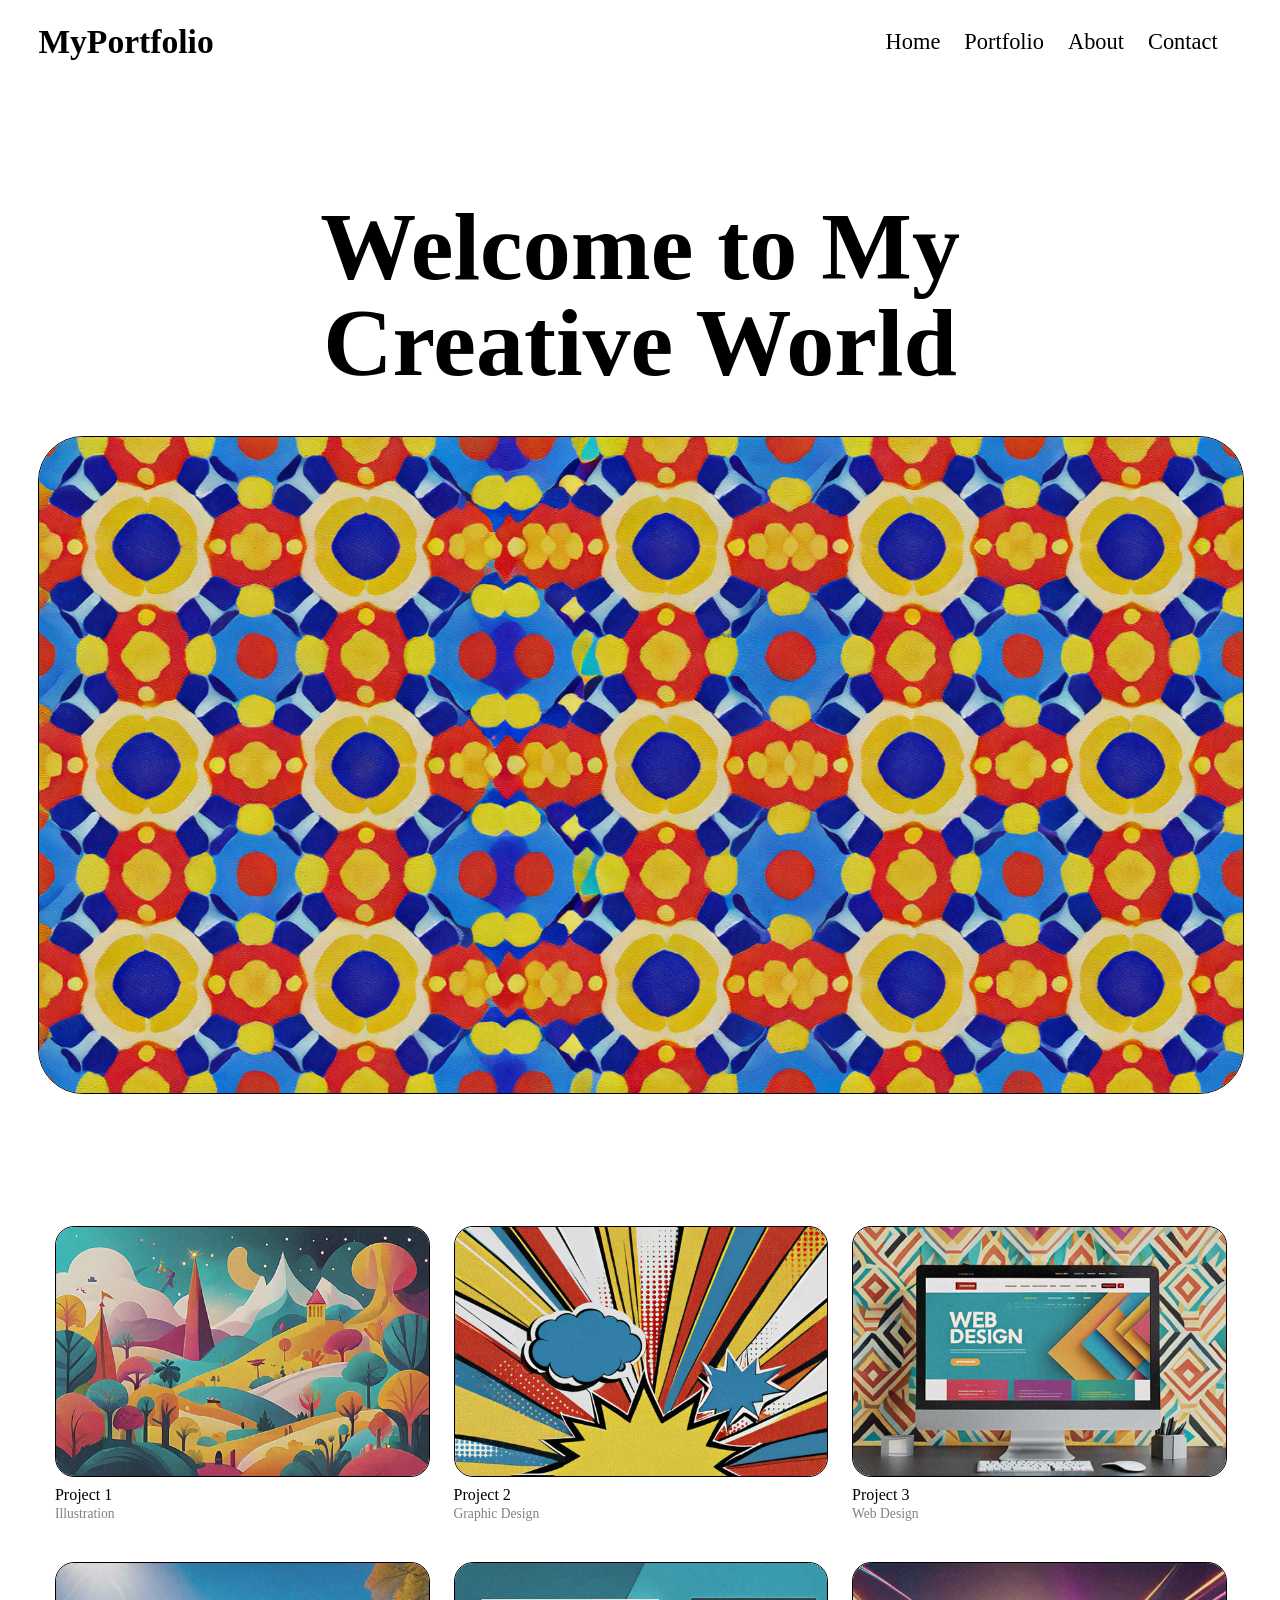
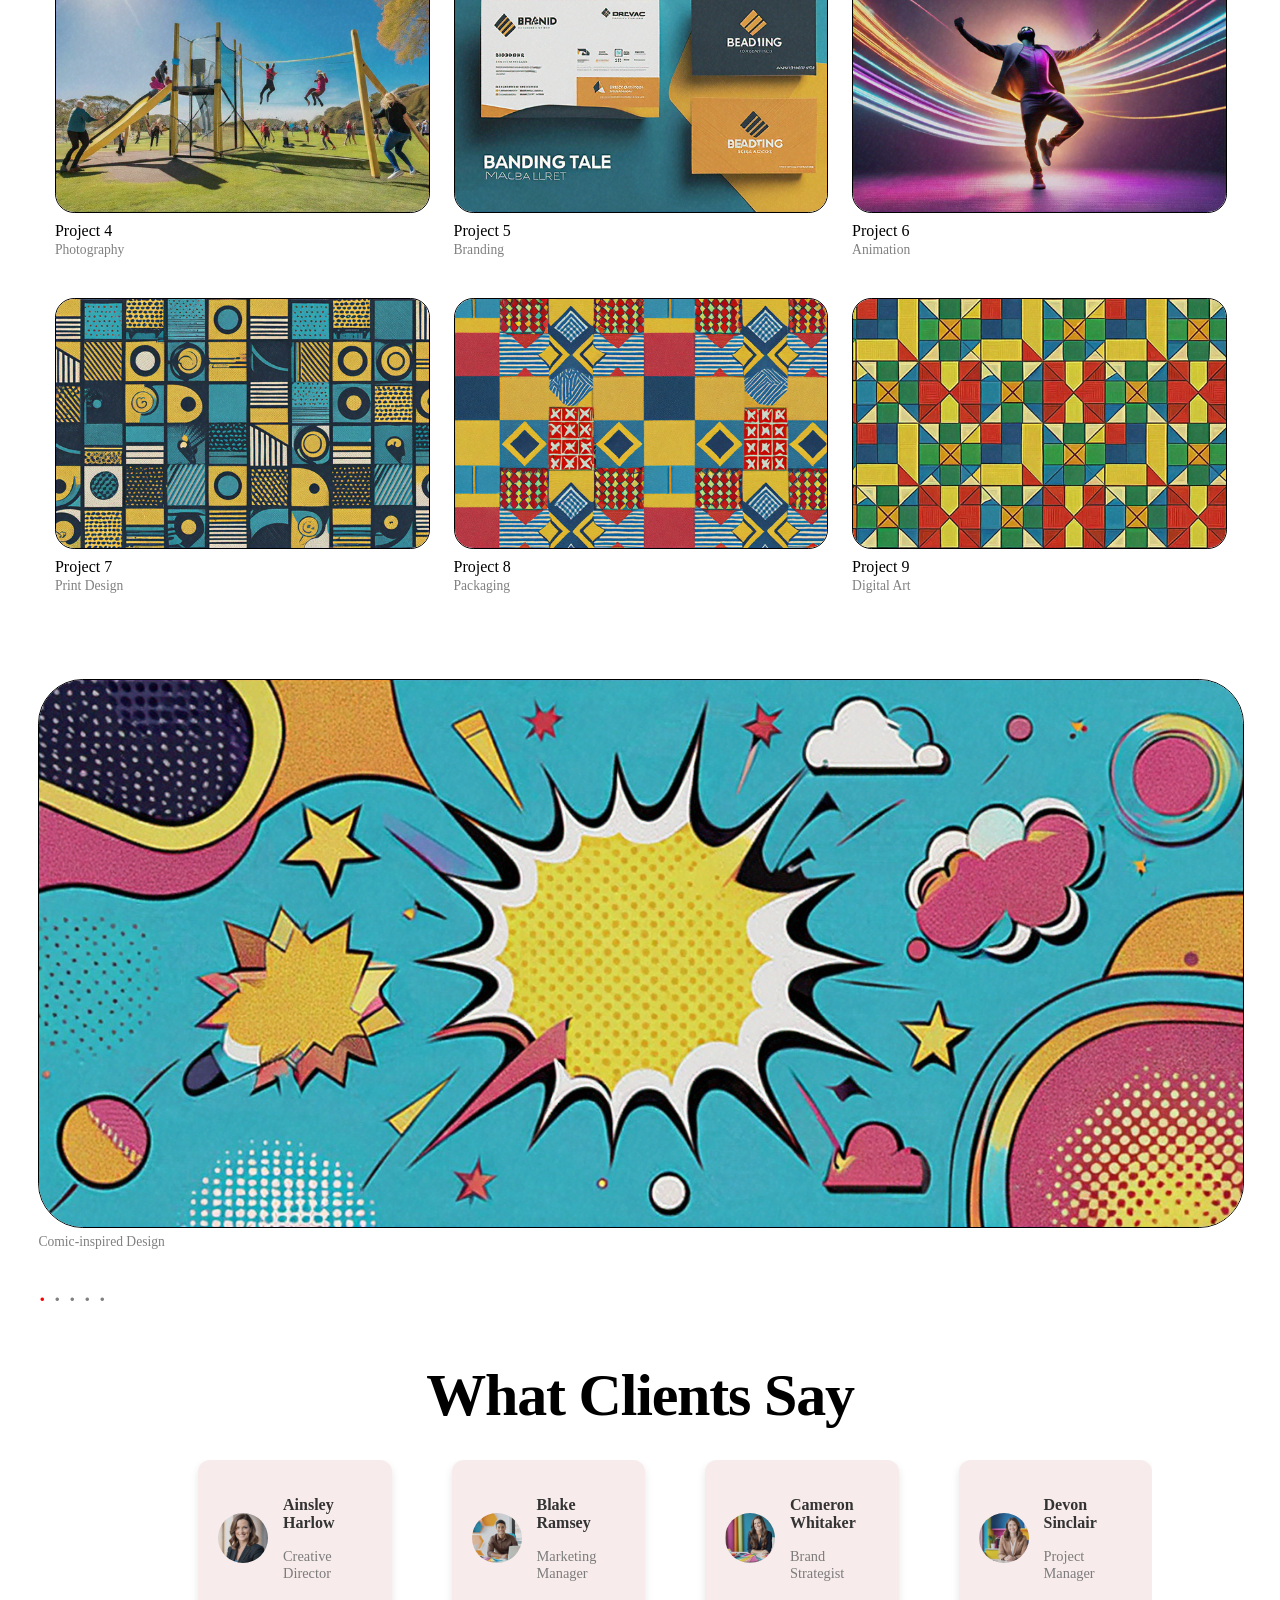
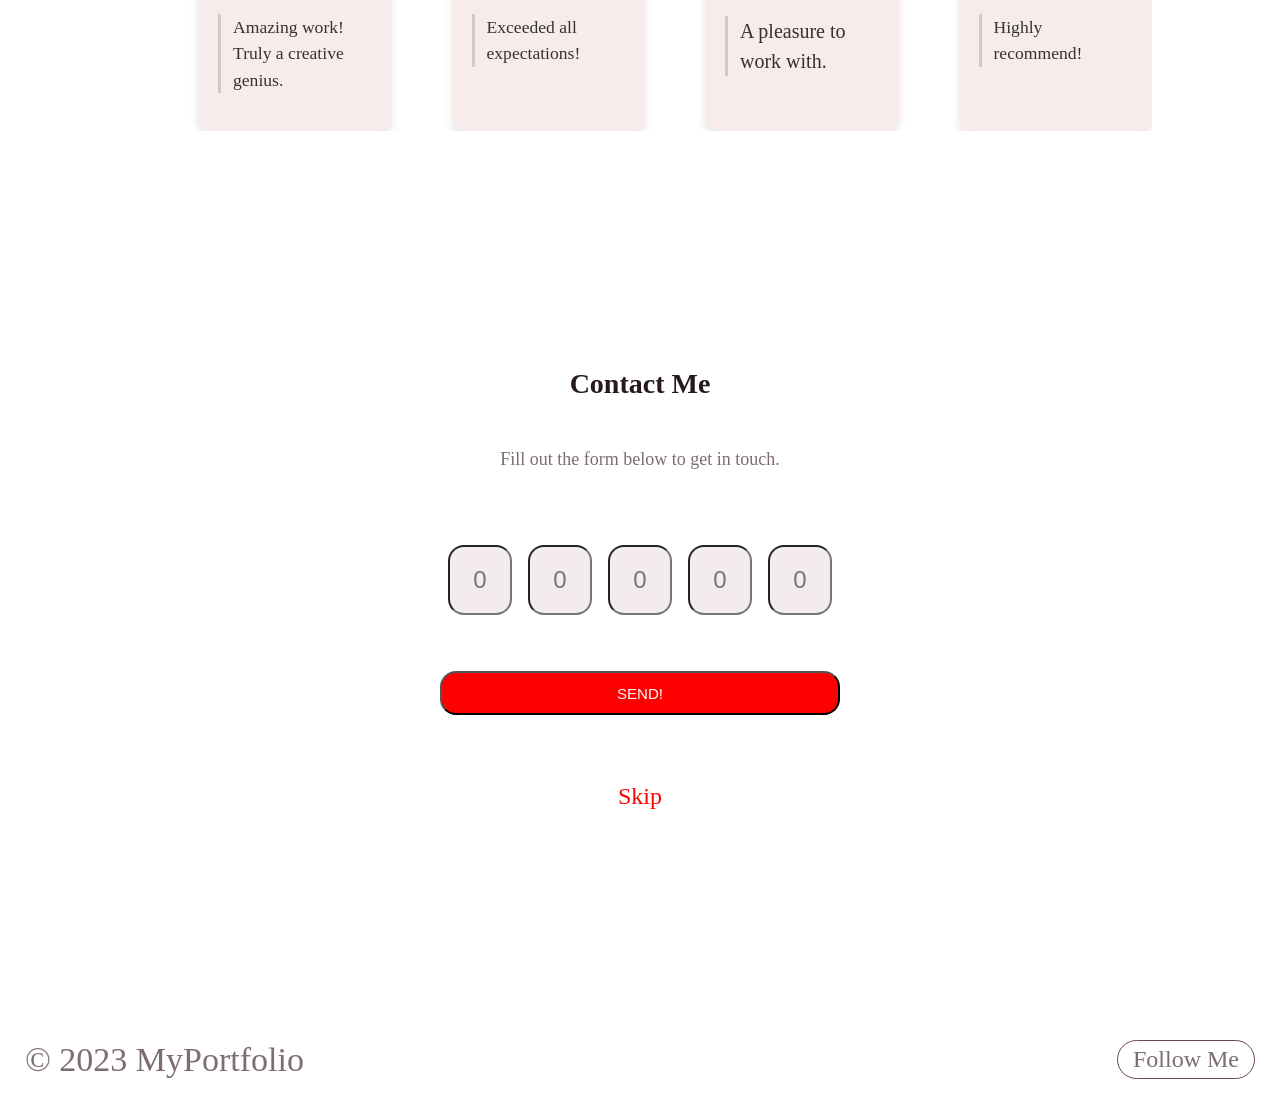
==== index.html @ 19b9d401 "file name changes" ====
<!DOCTYPE html>
<html lang="en">
  <head>
    <meta charset="UTF-8" />
    <meta name="viewport" content="width=device-width, initial-scale=1.0" />
    <title>Capstone_Project</title>
    <link rel="stylesheet" href="style.css" />
  </head>
  <body>
    <nav class="navbar">
      <div class="syne-navdiv">
        <div class="logo">MyPortfolio</div>
        <ul class="nav-links">
          <li>Home</li>
          <li>Portfolio</li>
          <li>About</li>
          <li>Contact</li>
        </ul>
      </div>
    </nav>
    <section class="main-content">
      <div class="hero-section">
        <div class="syne-header-text">
          Welcome to My <br />
          Creative World
        </div>
        <div class="main-image">
          <img src="photos/1.png" alt="main image" width="100%" />
        </div>
      </div>
      <div class="row row1">
        <div class="project-img">
          <img src="photos/2.png" alt="project1-image" width="100%" />
          <p class="familjen-grotesk text1">Project 1</p>
          <p class="familjen-grotesk text2">Illustration</p>
        </div>
        <div class="project-img">
          <img src="photos/3.png" alt="project2-image" width="100%" />
          <p class="familjen-grotesk text1">Project 2</p>
          <p class="familjen-grotesk text2">Graphic Design</p>
        </div>
        <div class="project-img">
          <img src="photos/4.png" alt="project3-image" width="100%" />
          <p class="familjen-grotesk text1">Project 3</p>
          <p class="familjen-grotesk text2">Web Design</p>
        </div>
        <div class="project-img">
          <img src="photos/5.png" alt="project4-image" width="100%" />
          <p class="familjen-grotesk text1">Project 4</p>
          <p class="familjen-grotesk text2">Photography</p>
        </div>
        <div class="project-img">
          <img src="photos/6.png" alt="project5-image" width="100%" />
          <p class="familjen-grotesk text1">Project 5</p>
          <p class="familjen-grotesk text2">Branding</p>
        </div>
        <div class="project-img">
          <img src="photos/7.png" alt="project6-image" width="100%" />
          <p class="familjen-grotesk text1">Project 6</p>
          <p class="familjen-grotesk text2">Animation</p>
        </div>
        <div class="project-img">
          <img src="photos/8.png" alt="project7-image" width="100%" />
          <p class="familjen-grotesk text1">Project 7</p>
          <p class="familjen-grotesk text2">Print Design</p>
        </div>
        <div class="project-img">
          <img src="photos/9.png" alt="project8-image" width="100%" />
          <p class="familjen-grotesk text1">Project 8</p>
          <p class="familjen-grotesk text2">Packaging</p>
        </div>
        <div class="project-img">
          <img src="photos/10.png" alt="project9-image" width="100%" />
          <p class="familjen-grotesk text1">Project 9</p>
          <p class="familjen-grotesk text2">Digital Art</p>
        </div>
        <div class="main-image">
          <img
            src="photos/11.png"
            alt="main image"
            width="100%"
            style="margin-bottom: -2%"
          />
          <p class="familjen-grotesk text2" style="margin-top: 2%">
            Comic-inspired Design
          </p>
          <p
            class="familjen-grotesk text2"
            style="margin-top: 2.5%; font-size: 30px"
          >
            <span style="color: red">.</span> . . . .
          </p>
        </div>
      </div>
    </section>
    <section>
      <div class="clientss">What Clients Say</div>
      <div class="MainContainer" style="width: 100%;display: flex;align-items: center;justify-content: center; ">
        <div class="cards-container" style="width: 80vw; ">
          <div class="card" style="margin-left: 70px; margin-right: 40px">
            <div class="profile">
              <img src="photos/12.png" alt="Ainsley Harlow" class="profile-image" />
              <div class="profile-info">
                <h3 class="name">Ainsley <strong>Harlow</strong></h3>
                <p class="role">Creative Director</p>
              </div>
            </div>
            <div class="feedback">
              <p>
                Amazing work! <br/>
                Truly a creative genius.
              </p>
            </div>
          </div>

          <div class="card" style="margin-right: 40px">
            <div class="profile">
              <img src="photos/13.png" alt="Blake Ramsey" class="profile-image" />
              <div class="profile-info">
                <h3 class="name">Blake <strong>Ramsey</strong></h3>
                <p class="role">Marketing Manager</p>
              </div>
            </div>
            <div class="feedback">
              <p>Exceeded all expectations!</p>
            </div>
          </div>

          <div class="card" style="margin-right: 40px">
            <div class="profile">
              <img src="photos/14.png" alt="Ainsley Harlow" class="profile-image" />
              <div class="profile-info">
                <h3 class="name">Cameron <strong>Whitaker</strong></h3>
                <p class="role">Brand Strategist</p>
              </div>
            </div>
            <div class="feedback">
              <p style="font-size: 20px">A pleasure to work with.</p>
            </div>
          </div>

          <div class="card">
            <div class="profile">
              <img src="photos/15.png" alt="Blake Ramsey" class="profile-image" />
              <div class="profile-info">
                <h3 class="name">Devon <strong>Sinclair</strong></h3>
                <p class="role">Project Manager</p>
              </div>
            </div>
            <div class="feedback">
              <p>Highly recommend!</p>
            </div>
          </div>
        </div>
      </div>
    </section>
    <br />
    <div class="def abc" style="background-color: white">
      <div class="ghi">
        <h2 class="uij hiii cntct" style="font-weight: 800; padding-bottom: 0">
          Contact Me
        </h2>
        <p class="f45 ts" style="font-size: 18px; padding-bottom: 1px">
          Fill out the form below to get in touch.
        </p>
      </div>
      <div otp-view class="pqrst">
        <input style="font-size: 24px" placeholder="0" otp-input class="otp" />
        <input style="font-size: 24px" placeholder="0" otp-input class="otp" />
        <input style="font-size: 24px" placeholder="0" otp-input class="otp" />
        <input style="font-size: 24px" placeholder="0" otp-input class="otp" />
        <input style="font-size: 24px" placeholder="0" otp-input class="otp" />
        <input style="font-size: 24px" placeholder="0" otp-input-value disabled hidden />
      </div>
      <button class="hj uij button xs">SEND!</button>
      <p class="ij1 f45 ts" style="font-size: 24px">Skip</p>
    </div>
    <footer class="footer">
      <p class="footer-text" style="color: #2E14149E;font-family: Roboto Serif;">© 2023 MyPortfolio</p>
      <button class="follow-button" style="color: #2E14149E;font-family: Roboto Serif;">Follow Me</button>
    </footer>
  </body>
</html>
---- style.css ----
body {
    background-color: #ffffff;
    margin: 0;
    padding: 0;
    font-style: Roboto Serif;
}
.navbar {
    padding: 1vw 0;
    margin: 0 3vw;
}
.syne-navdiv {
    font-family: Roboto Serif;
    display: flex;
    align-items: center;
    justify-content: space-between;
}
.logo{
    text-decoration: none;
    font-size: 2.625vw;
    font-weight: 800;
    color: black;
}
.nav-links{
    display: flex;
}
.nav-links li{
    list-style-type: none;
}
li{
    text-decoration: none;
    color: black;
    font-weight: 500;
    font-size: 1.75vw;
    margin-right: 1.875vw;
}
.main-content {
    padding: 3vw;
}
.hero-section {
    padding: 6vw 0;
}
.syne-header-text {
    font-family: Roboto Serif;
    font-size: 7.5vw;
    font-weight: 900;
    text-align: center;
    color: black;
    line-height: 7.5vw;
}

.main-image img{
    border-radius: 3.5vw;
    border: 0.0625vw solid black;
    margin-top: 3.5vw;
    margin-bottom: 4vw
}
.familjen-grotesk {
    font-family: Roboto Serif;
}

.project-img img{
    border: 0.0625vw solid black;
    border-radius: 1.5vw;

}
.text1 {
    font-size: 1.25vw;
    font-weight: 400;
    line-height: 1.5vw;
    color: black;
    margin-top: 0.3125vw;
}
.text2 {
    font-size: 1.0625vw;
    font-weight: 400;
    line-height: 1.5vw;
    color: gray;
    margin-top: -1.25vw;
}
.row {
    height: fit-content;
    display: flex;
    flex-wrap: wrap;
    width: 100%;
    gap: 2vw;
    justify-content: center;
    align-items: center;
}
.project-img{
    width: 31%;
}
.project-img img{
    height: 100%;
    width: 100%;
    object-fit: cover;
}

.clientss{
    text-align: center;
    font-family: Roboto Serif;
    font-size: 60px;
    font-weight: 750;
    line-height: 52px;
    letter-spacing: -0.02em;
    margin-bottom: 39px;
}
  .cards-container {
    display: flex;
    width: 100vw;
    overflow:scroll;
    gap: 20px;
  }
  
  .card {
    background-color: #f8ebeb;
    border-radius: 12px;
    padding: 20px;
    width: 380px;
    box-shadow: 0 4px 8px rgba(0, 0, 0, 0.1);
  }
  
  .profile {
    display: flex;
    align-items: center;
    margin-bottom: 15px;
  }
  
  .profile-image {
    width: 50px;
    height: 50px;
    border-radius: 50%;
    margin-right: 15px;
  }
  
  .profile-info .name {
    font-size: 1rem;
    color: #333;
  }
  
  .profile-info .name strong {
    font-weight: bold;
  }
  
  .profile-info .role {
    font-size: 0.9rem;
    color: #7c7c7c;
  }
  
  .feedback {
    font-size: 1.1rem;
    color: #333;
    line-height: 1.5;
    border-left: 3px solid #d6c6c6;
    padding-left: 12px;
  }
.def{
    display: flex;
    flex-direction: column;
    align-items: center;
    justify-content: center;
}
.abc{
    gap: 2.75rem;
    background-color: #fff9f9;
    padding: 11rem 3.5rem;
    @media only screen and (max-width:1050px){
        padding: 1.25rem;
    }
}
.pqrst{
    gap: 1rem;
    display: flex;
    width: auto;
    padding: 0.75rem;
} 
.hj{
    color: #fff9f9;
    padding-left: 2.13rem;
    padding-right: 2.13rem;
    font-size: 0.94rem;
    background-color: #ff0000 !important;
    height: 2.75rem;
    min-width: 25rem;
    border-radius: 16px !important;
    @media only screen and (max-width:550px){
        padding-left: 1.25rem;
        padding-right: 1.25rem;
    }
}
.ij1{
    color: #ff0000 !important;
    font-weight: 500 !important;
}
.xy{
    display: flex;
    justify-content: center;
    @media only screen and (max-width:1050px){
        padding-left: 1.25rem;
        padding-right: 1.25rem;
    }
}
.fcc{
    margin-bottom: 0.25rem;
    letter-spacing: 0rem;
    font-family: Roboto Serif !important;
}
.fl{
    color: #271a1a !important;
    margin-top: 3.75rem;
    padding-left: 2rem;
    padding-right: 1.25rem;
    font-size: 1.25rem;
    height: 3.5rem;
    min-width: 10.5rem;
    border-radius: 16px !important;
    border: 1.5px solid #6e494933 !important;
}


.ghi{
    margin-top: 1.25rem;
    padding-left: 3.5rem;
    padding-right: 3.5rem;
    gap: 0.5rem;
    display: flex;
    flex-direction: column;
    align-items: center;
    @media only screen and (max-width:1050px){
        padding-left: 1.25rem;
        padding-right: 1.25rem;
    }
}
.otp{
    display: flex;
    align-items: center;
    justify-content: center;
    cursor: text;
    height: 4rem;
    width: 3.5rem;
    color: #2e131366;
    background-color: #7e242416;
    letter-spacing: 0rem;
    text-align: center;
    border-radius: 16px;
}
.g45{
    align-self: stretch;
    display: flex;
    justify-content: center;
}
.mnop{
    padding-top: 2.25rem;
    padding-bottom: 2.25rem;
    background-color: #fff9f9;
    width: 100%;
    display: flex;
    justify-content: space-between;
    align-items: flex-end;
    gap: 1.25rem;
    @media only screen and (max-width:550px){
        padding-top: 1.25rem;
        padding-bottom: 1.25rem;
    }
}
.f45.classy{
    font-size: 1.75rem;
    font-weight: 400;
    @media only screen and (max-width:1050px){
        font-size: 1.63rem;
    }
    @media only screen and (max-width:550px){
        font-size: 1.5rem;
    }
}
.f45.ts{
    font-size: 0.94rem;
    font-weight: 400;
}
.f45{
    color: #2e13139e;
    font-family: Public Sans;
}
.uij.hiii.hiiixs{
    font-size: 0.94rem;
    font-weight: 700;
}
.cntct{
    font-size: 1.75rem;
    font-weight: 700;
    @media only screen and (max-width:1050px){
        font-size: 1.63rem;
    }
    @media only screen and (max-width:550px){
        font-size: 1.5rem;
    }
}
.uij.hiii{
    color: #271a1a;
    font-family: Public Sans;
}
.container-xs{
    max-width: 84rem;
    width: 100%;
    margin-left: auto;
    margin-right: auto;
}

.footer {
    display: flex;
    justify-content: space-between;
    align-items: center;
    padding: 30px 25px;
    background-color: white;
}

.footer-text {
    color: black;
    font-size: 34px;
    margin: 0;
}

.follow-button {
    background-color: transparent;
    color: black;
    border: 1px solid #6b4b4b;
    border-radius: 20px;
    padding: 5px 15px;
    font-size: 24px;
    cursor: pointer;
    transition: background-color 0.3s ease, color 0.3s ease;
}

.follow-button:hover {
    background-color: #f6a864;
    color: black;
}

.main-image{
    width: 100%;
}
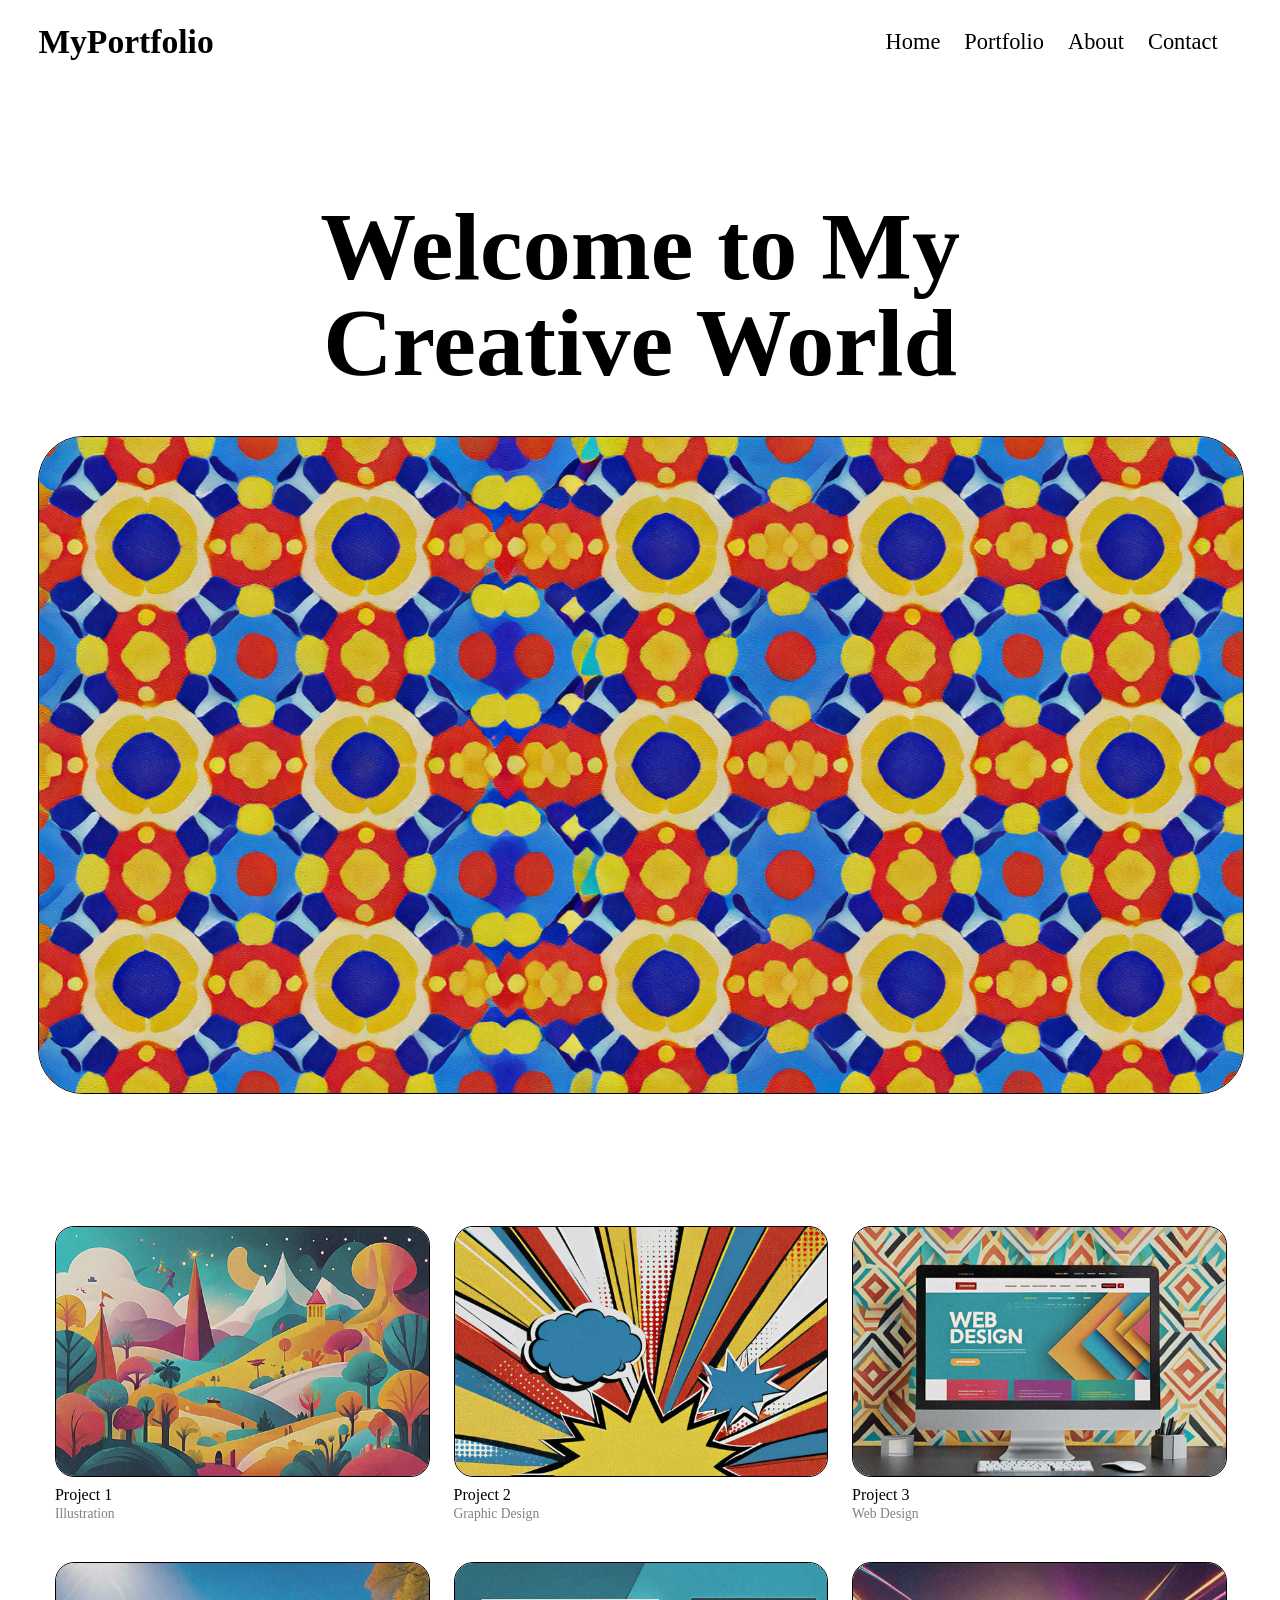
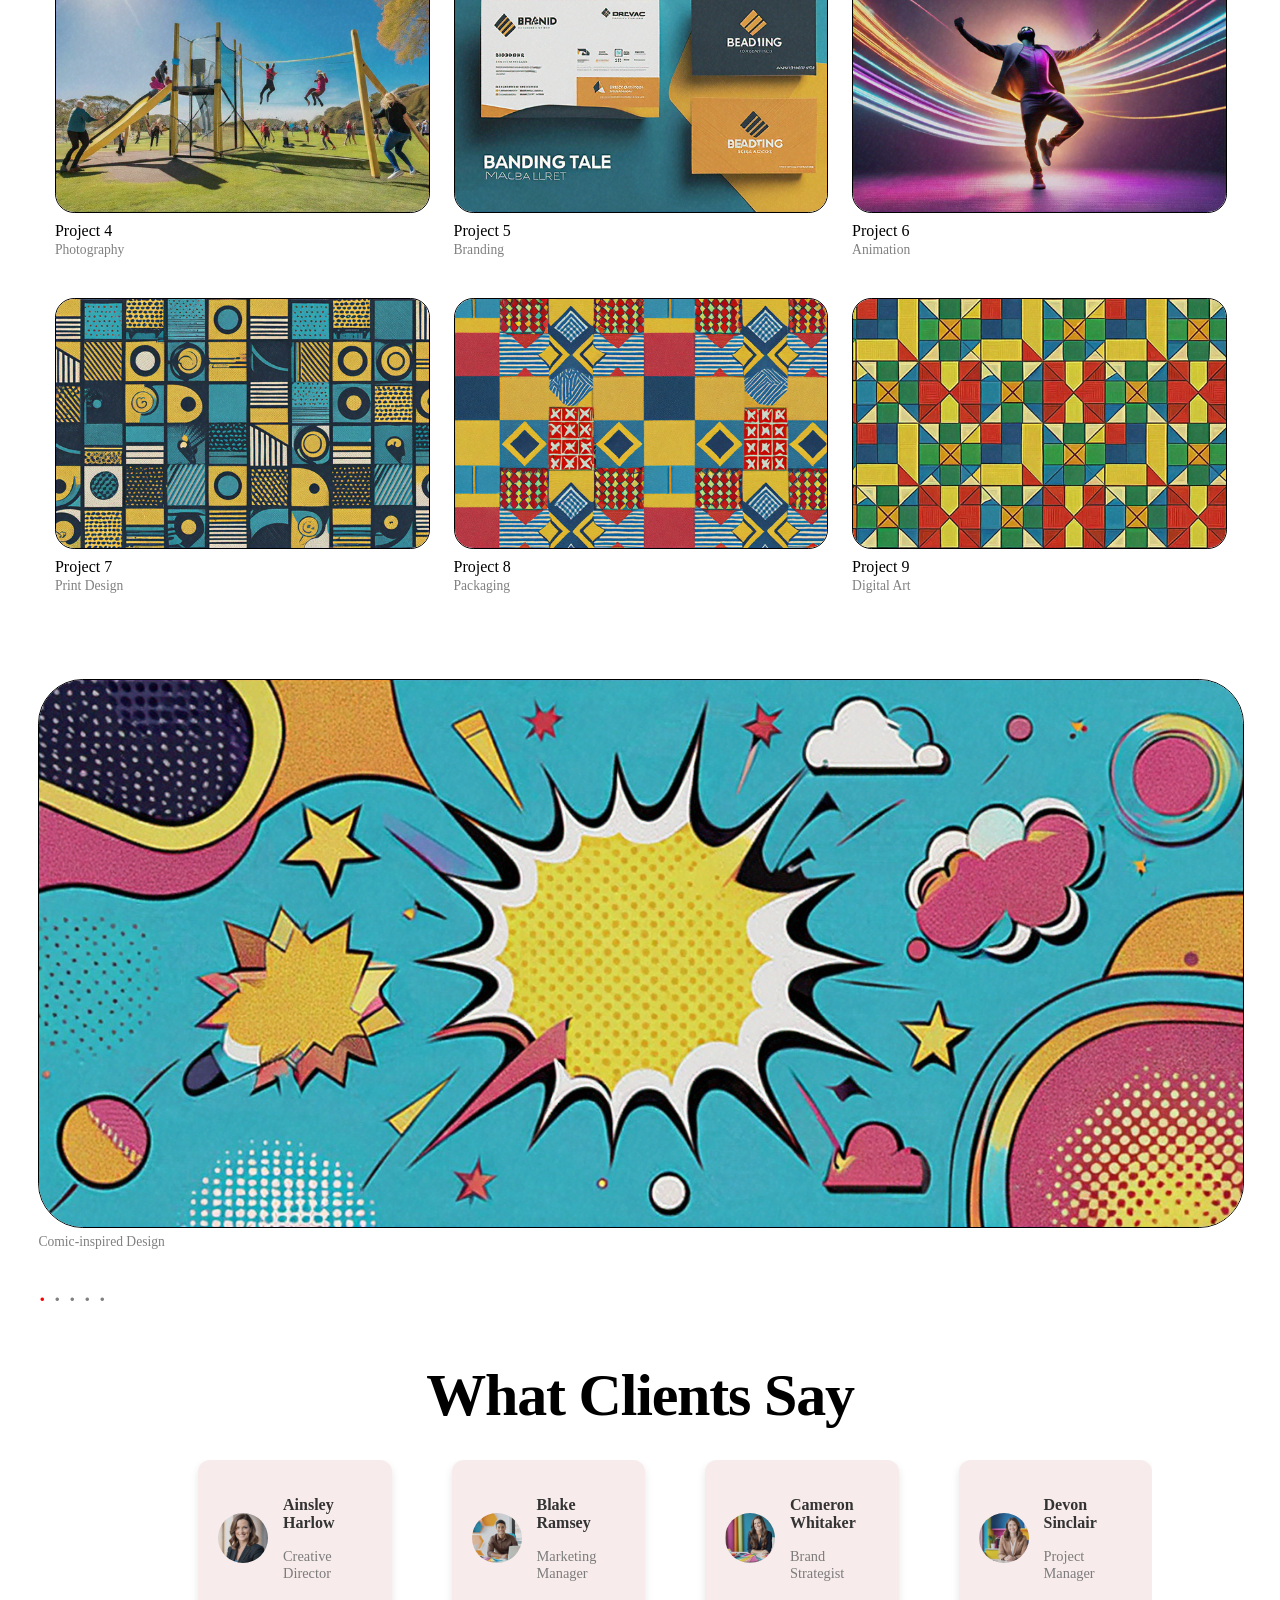
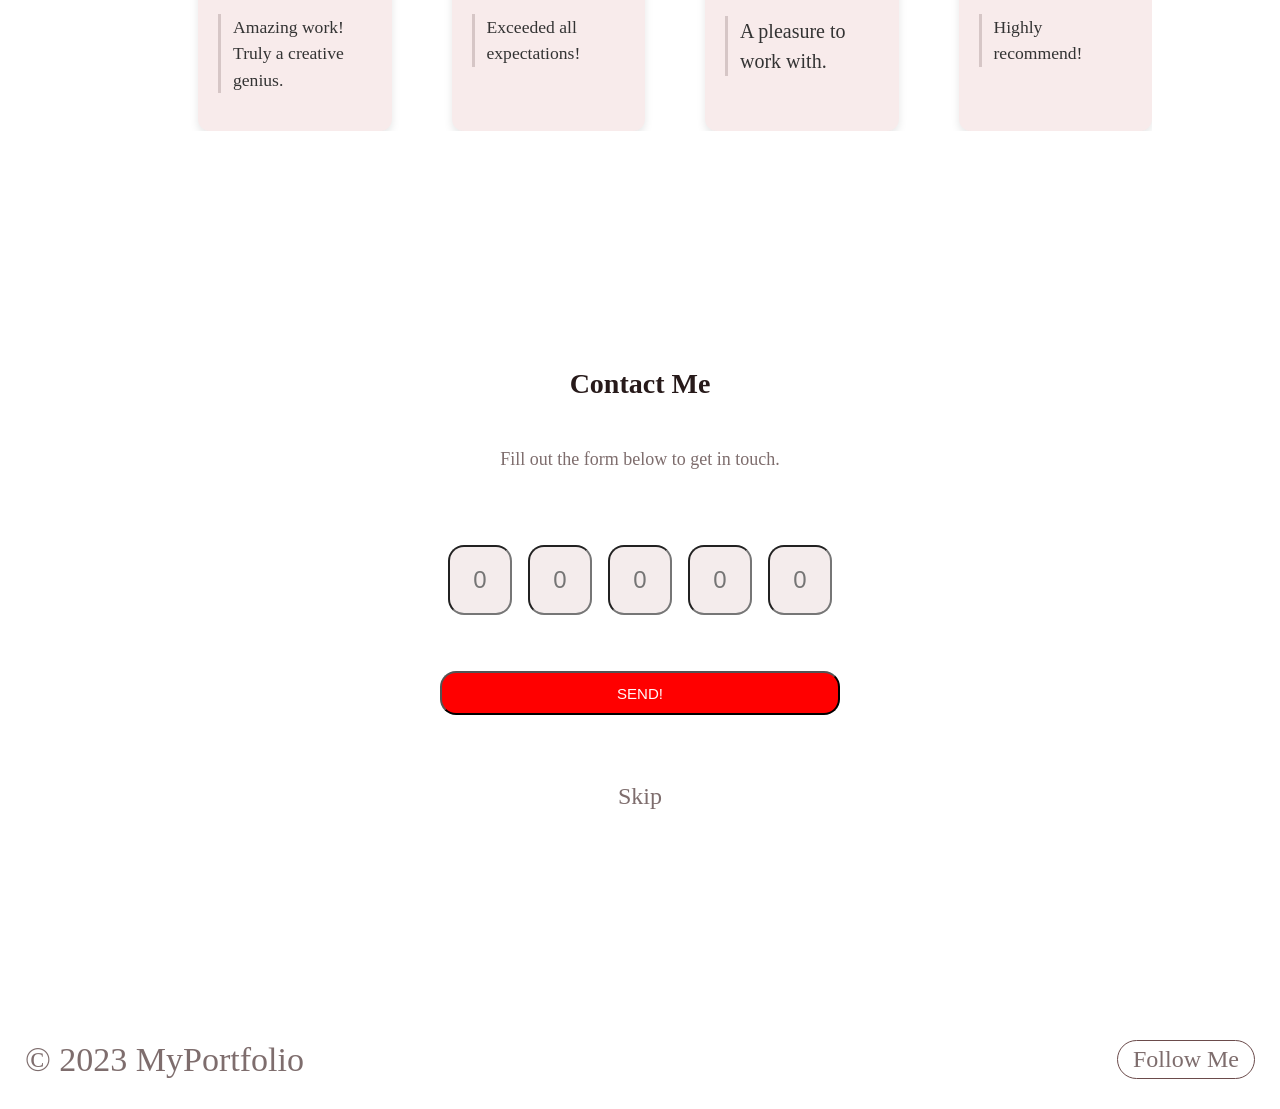
==== commit 85e93720: "Some required changes" ====
--- a/index.html
+++ b/index.html
@@ -7,13 +7,14 @@
     <link rel="stylesheet" href="style.css" />
   </head>
   <body>
+
     <nav class="navbar">
       <div class="syne-navdiv">
         <div class="logo">MyPortfolio</div>
         <ul class="nav-links">
           <li>Home</li>
           <li>Portfolio</li>
-          <li>About</li>
+          <li>About</li> 
           <li>Contact</li>
         </ul>
       </div>
@@ -93,6 +94,13 @@
         </div>
       </div>
     </section>
+
+
+
+
+
+
+
     <section>
       <div class="clientss">What Clients Say</div>
       <div class="MainContainer" style="width: 100%;display: flex;align-items: center;justify-content: center; ">
--- a/style.css
+++ b/style.css
@@ -15,7 +15,6 @@
     justify-content: space-between;
 }
 .logo{
-    text-decoration: none;
     font-size: 2.625vw;
     font-weight: 800;
     color: black;
@@ -27,7 +26,6 @@
     list-style-type: none;
 }
 li{
-    text-decoration: none;
     color: black;
     font-weight: 500;
     font-size: 1.75vw;
@@ -178,18 +176,18 @@
     padding-left: 2.13rem;
     padding-right: 2.13rem;
     font-size: 0.94rem;
-    background-color: #ff0000 !important;
+    background-color: #ff0000;
     height: 2.75rem;
     min-width: 25rem;
-    border-radius: 16px !important;
+    border-radius: 16px;
     @media only screen and (max-width:550px){
         padding-left: 1.25rem;
         padding-right: 1.25rem;
     }
 }
 .ij1{
-    color: #ff0000 !important;
-    font-weight: 500 !important;
+    color: #ff0000 ;
+    font-weight: 500;
 }
 .xy{
     display: flex;
@@ -202,18 +200,18 @@
 .fcc{
     margin-bottom: 0.25rem;
     letter-spacing: 0rem;
-    font-family: Roboto Serif !important;
+    font-family: Roboto Serif;
 }
 .fl{
-    color: #271a1a !important;
+    color: #271a1a;
     margin-top: 3.75rem;
     padding-left: 2rem;
     padding-right: 1.25rem;
     font-size: 1.25rem;
     height: 3.5rem;
     min-width: 10.5rem;
-    border-radius: 16px !important;
-    border: 1.5px solid #6e494933 !important;
+    border-radius: 16px;
+    border: 1.5px solid #6e494933;
 }
 
 
@@ -244,7 +242,6 @@
     border-radius: 16px;
 }
 .g45{
-    align-self: stretch;
     display: flex;
     justify-content: center;
 }
